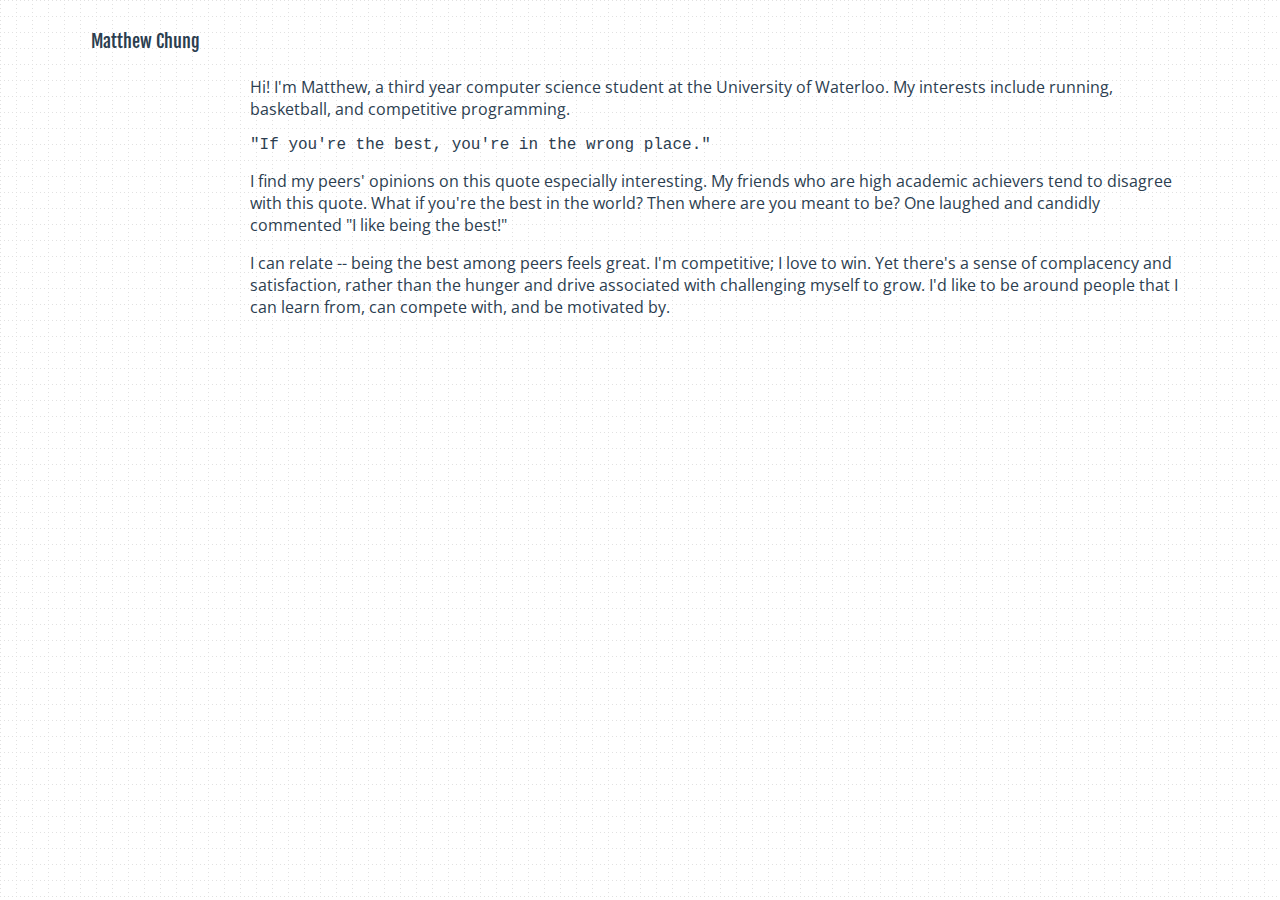
==== index.html @ 2f2ee876 "First commit to version control" ====
<html>
<head>
	<title>Matthew Chung</title>
	<link href="https://fonts.googleapis.com/css?family=Fjalla+One|Open+Sans" rel="stylesheet"><link rel="stylesheet" type="text/css" href="styles/main.css">
	<script src="https://ajax.googleapis.com/ajax/libs/jquery/2.2.4/jquery.min.js"></script>
</head>
<body>

<script>
  (function(i,s,o,g,r,a,m){i['GoogleAnalyticsObject']=r;i[r]=i[r]||function(){
  (i[r].q=i[r].q||[]).push(arguments)},i[r].l=1*new Date();a=s.createElement(o),
  m=s.getElementsByTagName(o)[0];a.async=1;a.src=g;m.parentNode.insertBefore(a,m)
  })(window,document,'script','https://www.google-analytics.com/analytics.js','ga');

  ga('create', 'UA-85069465-1', 'auto');
  ga('send', 'pageview');

</script>

<div id = "parent">
	<div id = "links">
		<span id = "name">Matthew Chung</span>
		<ul id = "fade-list">
			<li><a id = "about" href = "#">about me</a></li>
			<li><a id = "opencards" href = "http://opencards.mchung.ca">opencards</a></li>
			<!--<li><a id = "mashship" href = "#">mash ship</a></li>-->
			<li><a id = "moveman" href = "https://play.google.com/store/apps/details?id=com.qwebox.moveman">move man</a></li>
			<li><a id = "github" href = "https://github.com/mattpk">github</a></li>
			<li><a id = "resume" target = "_blank" href = "MatthewChungResume.pdf">resume</a></li>
		</ul>
	</div>
	<div id = "content">
		<div id = "about" class = "content-block">
		<p>
			Hi! I'm Matthew, a third year computer science student at the University of Waterloo. My interests include running, basketball, and competitive programming.
		</p>
		<p>
			<span class='code'>"If you're the best, you're in the wrong place."</span>
		</p>
		<p>
			I find my peers' opinions on this quote especially interesting. My friends who are high academic achievers tend to disagree with this quote. What if you're the best in the world? Then where are you meant to be? One laughed and candidly commented "I like being the best!"
		</p>
		<p>
			I can relate -- being the best among peers feels great. I'm competitive; I love to win. Yet there's a sense of complacency and satisfaction, rather than the hunger and drive associated with challenging myself to grow. I'd like to be around people that I can learn from, can compete with, and be motivated by.
		</p>
		</div>
		<div id = "opencards" class = "content-block">
			Opencards is a flashcards tool.
		</div>
		<div id = "ships" class = "content-block">
			Ships is a game.
		</div>
		<div id = "moveman" class = "content-block">
			Moveman is a fun app.
		</div>
	</div>
</div>
<script src = "script.js"></script>
</body>
</html>
---- styles/main.css ----
body {
  background-color: #F5F5F5;
  font-family: 'Open Sans', sans-serif;
  background-image: url('/images/graphpaperwhite.png');
  color: #2C3E50;
  margin: 0px;
}

div {
  box-sizing: border-box;
}

.hidden {
  display: none;
}

.unselectable {
    -webkit-touch-callout: none;
    -webkit-user-select: none;
    -moz-user-select: none;
    -ms-user-select: none;
    user-select: none;
}

#links {
  padding-left: 30px; 
}

#links a {
  color: #31D0D6;
  text-decoration: none;
  padding: 8px 0px;
}

#links a:hover {
  color: #FAB335;
}

#links ul li {
  padding: 0;
  list-style-type: none;
  text-align: right;
}

span#name {
  font-family: 'Fjalla One', serif;
  font-size: 18px;
}

span.code {
  font-family:Consolas,Monaco,Courier New, monospace;
}

#parent {
  margin-top: 30px;
  display: flex;
  max-width: 1200px;
  margin-left: auto;
  margin-right: auto;
}

#content {
  flex: 1;
  padding: 30px 50px;
  clear: left;
}

.content-block {
  display: none;
}

@media (min-width: 600px) {

  #links {
    display: block;
    text-align: right;
  }

  #links a {
    width: 90px;
    display: block;
    border: none;
  }
  #links ul li {
    padding-bottom: 20px;
  }

  #fade-list li {
    opacity: 0;
    animation: fadeseq .8s forwards;
  }
  #fade-list li:nth-child(1) {
    animation-delay: .1s;
  }
  #fade-list li:nth-child(2) {
    animation-delay: .4s;
  }
  #fade-list li:nth-child(3) {
    animation-delay: .7s;
  }
  #fade-list li:nth-child(4) {
    animation-delay: 1s;
  }
  #fade-list li:nth-child(5) {
    animation-delay: 1.3s;
  }
  #fade-list li:nth-child(6) {
    animation-delay: 1.6s;
  }
}

/* Sequential Fade In */
@keyframes fadeseq { 
  100% { opacity: 1; }
}
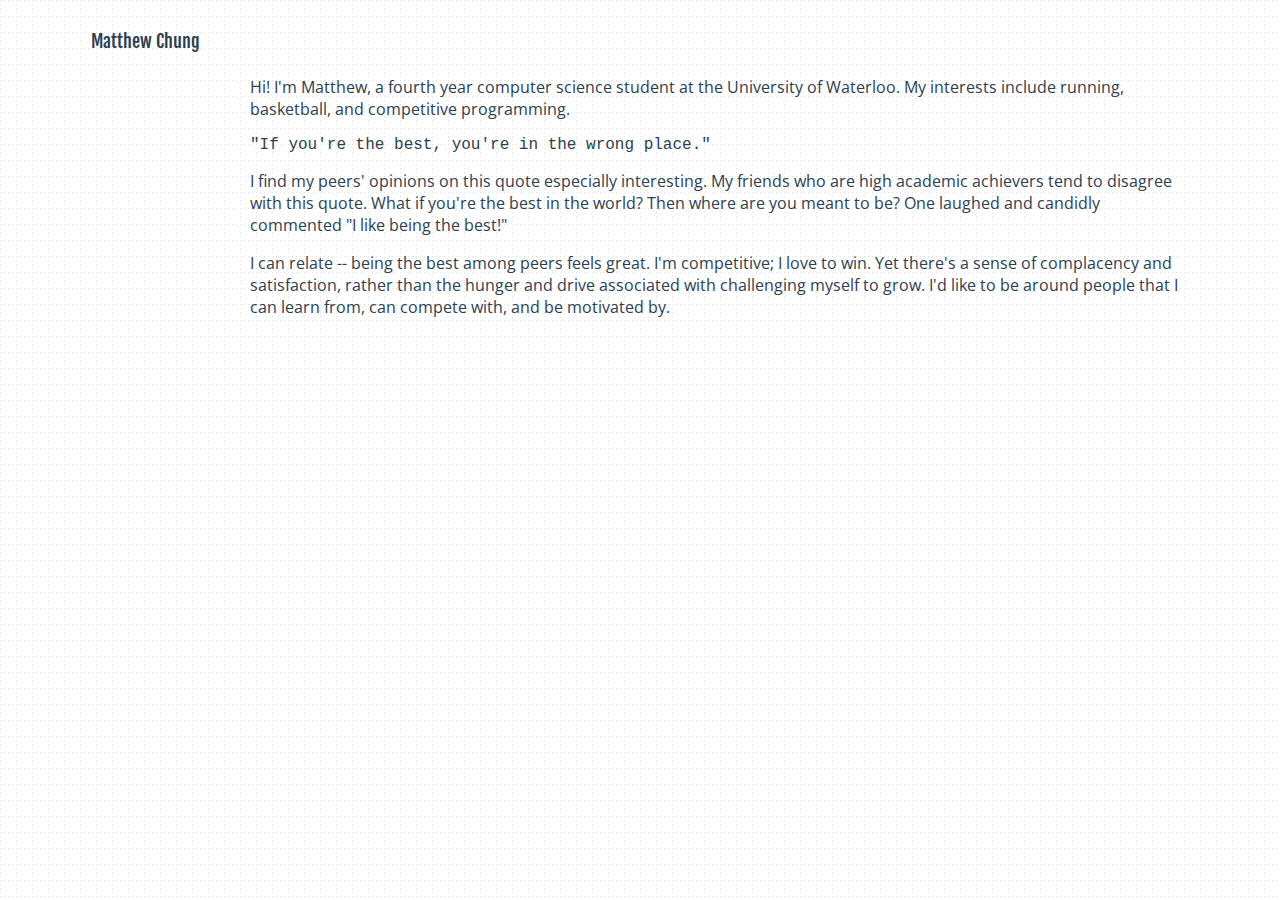
==== commit 7ca5473a: "Updated website" ====
--- a/index.html
+++ b/index.html
@@ -32,7 +32,7 @@
 	<div id = "content">
 		<div id = "about" class = "content-block">
 		<p>
-			Hi! I'm Matthew, a third year computer science student at the University of Waterloo. My interests include running, basketball, and competitive programming.
+			Hi! I'm Matthew, a fourth year computer science student at the University of Waterloo. My interests include running, basketball, and competitive programming.
 		</p>
 		<p>
 			<span class='code'>"If you're the best, you're in the wrong place."</span>
